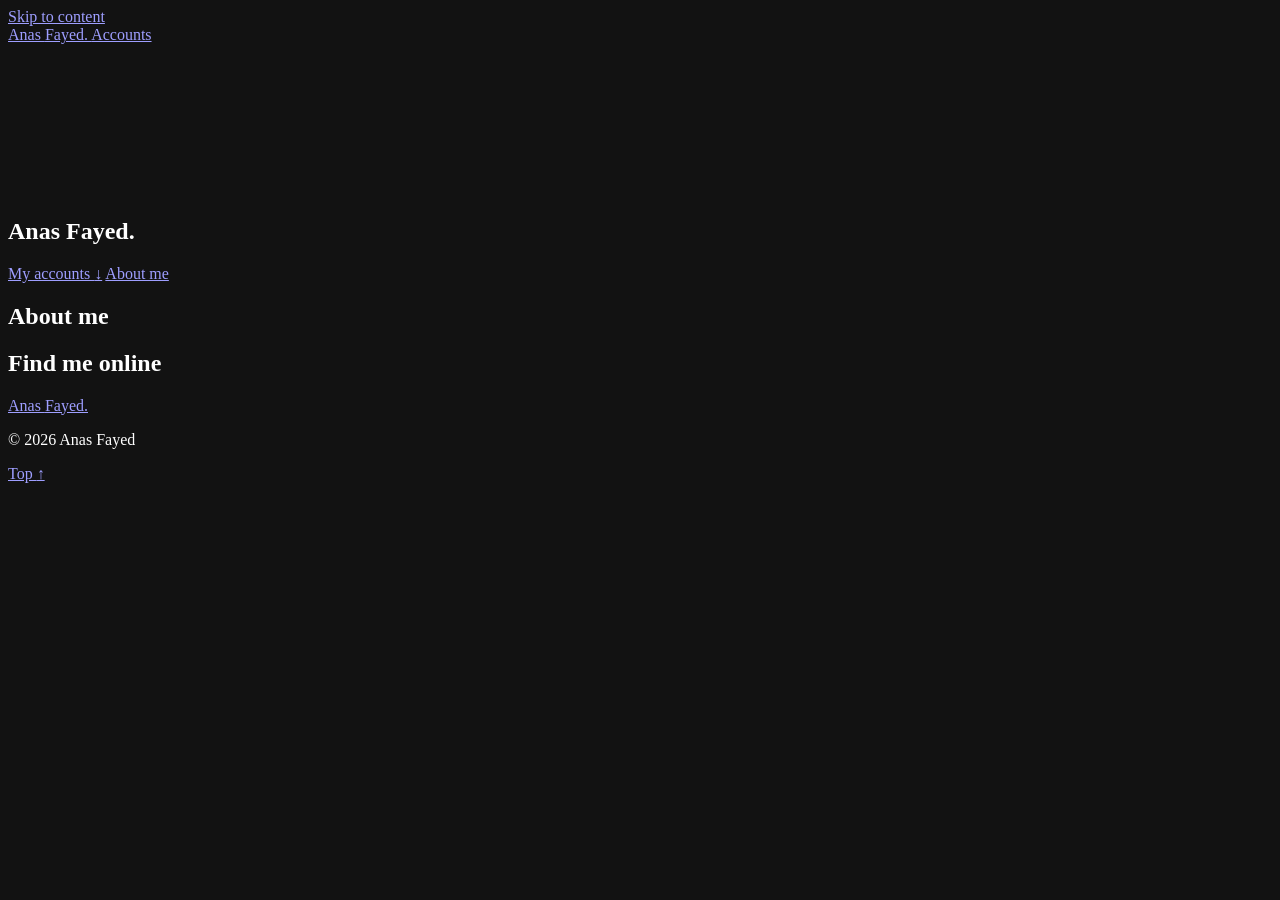
==== index.html @ dcb6b837 "Add files via upload" ====
<!DOCTYPE html>
<html lang="en">
<head>
  <meta charset="utf-8">
  <meta name="viewport" content="width=device-width, initial-scale=1">
  <title>Anas Fayed</title>
  <meta name="description" content="Anas Fayed: AI student at Kafr El-Sheikh University. Find my social accounts and a few basics about me.">
  <meta name="author" content="Anas Fayed">
  <meta name="theme-color" content="#050505">
  <meta name="color-scheme" content="dark">

  <meta property="og:type" content="website">
  <meta property="og:title" content="Anas Fayed">
  <meta property="og:description" content="AI student at Kafr El-Sheikh University. My social accounts and a few basics about me.">
  <meta name="twitter:card" content="summary_large_image">

  <!-- ======================================================================
       AFTER YOU DEPLOY: un-comment the three tags below and replace the URL
       with your real public address (for a project site it ends with the
       repository name, e.g. https://USERNAME.github.io/REPOSITORY/ ).
       Link previews need ABSOLUTE URLs, so they can't be guessed in advance.
       ====================================================================== -->
  <!--
  <link rel="canonical" href="https://YOUR-PUBLIC-URL/">
  <meta property="og:url" content="https://YOUR-PUBLIC-URL/">
  <meta property="og:image" content="https://YOUR-PUBLIC-URL/assets/images/og-image.png">
  -->

  <link rel="icon" href="favicon.svg" type="image/svg+xml">
  <link rel="preconnect" href="https://fonts.googleapis.com">
  <link rel="preconnect" href="https://fonts.gstatic.com" crossorigin>
  <link rel="stylesheet" href="https://fonts.googleapis.com/css2?family=Sora:wght@600;700&family=Space+Grotesk:wght@400;500;600;700&family=Space+Mono:wght@400;700&display=swap">

  <script>document.documentElement.classList.add('js');</script>
  <link rel="stylesheet" href="assets/css/style.css">
</head>
<body>
  <a class="skip-link" href="#main">Skip to content</a>

  <header class="site-header" id="site-header">
    <div class="bar">
      <a class="brand" href="#top" aria-label="Anas Fayed, back to top">
        <span class="brand-name">Anas <span class="grad">Fayed</span><span class="dot">.</span></span>
      </a>
      <a class="bar-link mono" href="#links">Accounts</a>
    </div>
  </header>

  <main id="main">
    <!-- HERO -->
    <section class="hero" id="top" aria-labelledby="hero-title">
      <canvas class="hero-canvas" id="hero-canvas" aria-hidden="true"></canvas>
      <div class="hero-glow" aria-hidden="true"></div>

      <div class="wrap hero-inner">
        <h1 class="hero-title anim" style="--i:1" id="hero-title">Anas <span class="grad">Fayed</span><span class="dot">.</span></h1>
        <span class="hero-rule anim" style="--i:2" aria-hidden="true"></span>
        <p class="hero-tag mono anim" style="--i:2" id="hero-tag"></p>
        <p class="hero-intro anim" style="--i:3" id="hero-intro"></p>
        <div class="hero-actions anim" style="--i:4">
          <a class="btn btn-primary" href="#links">My accounts <span aria-hidden="true">&darr;</span></a>
          <a class="btn btn-ghost" href="#about">About me</a>
        </div>
      </div>
    </section>

    <!-- ABOUT -->
    <section class="section" id="about" aria-labelledby="about-title">
      <div class="wrap narrow">
        <header class="head reveal">
          <h2 id="about-title">About me</h2>
        </header>
        <dl class="facts reveal" id="facts"></dl>
      </div>
    </section>

    <!-- LINKS -->
    <section class="section section-alt" id="links" aria-labelledby="links-title">
      <div class="wrap narrow">
        <header class="head reveal">
          <h2 id="links-title">Find me online</h2>
        </header>
        <div class="cards" id="cards"></div>
      </div>
    </section>
  </main>

  <footer class="site-footer">
    <div class="wrap foot">
      <a class="brand" href="#top" aria-label="Back to top">
        <span class="brand-name">Anas <span class="grad">Fayed</span><span class="dot">.</span></span>
      </a>
      <p class="foot-copy mono">&copy; <span id="year">2026</span> Anas Fayed</p>
      <a class="to-top mono" href="#top" aria-label="Back to top">Top <span aria-hidden="true">&uarr;</span></a>
    </div>
  </footer>

  <noscript><p class="noscript">This page needs JavaScript to show my accounts and details.</p></noscript>
  <script src="assets/js/config.js"></script>
  <script src="assets/js/main.js"></script>
</body>
</html>
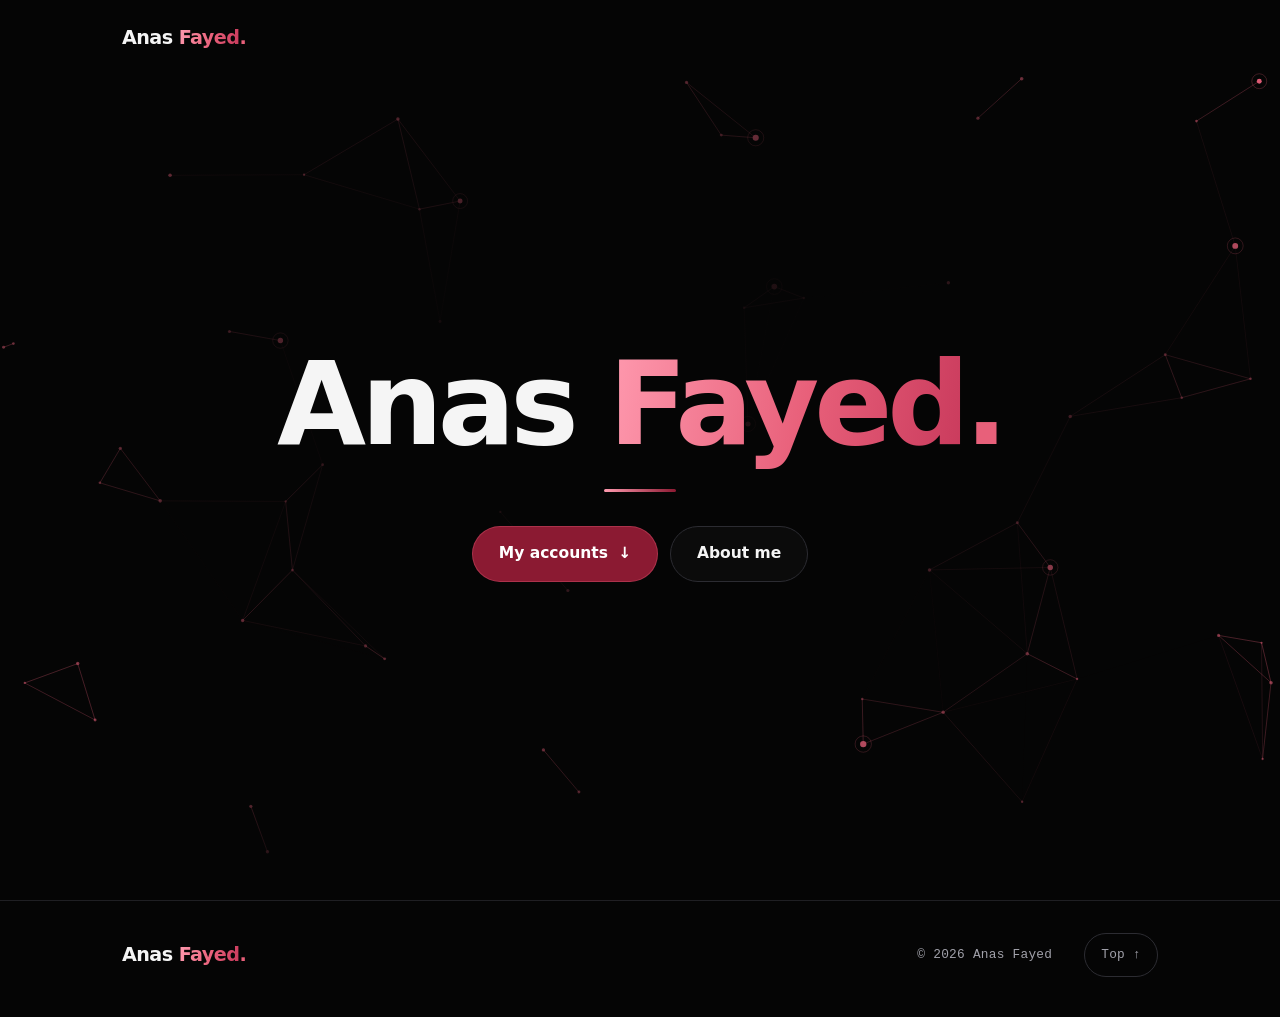
==== commit 2b845dd3: "Add files via upload" ====
--- a/index.html
+++ b/index.html
@@ -12,27 +12,147 @@
   <meta property="og:type" content="website">
   <meta property="og:title" content="Anas Fayed">
   <meta property="og:description" content="AI student at Kafr El-Sheikh University. My social accounts and a few basics about me.">
-  <meta name="twitter:card" content="summary_large_image">
-
-  <!-- ======================================================================
-       AFTER YOU DEPLOY: un-comment the three tags below and replace the URL
-       with your real public address (for a project site it ends with the
-       repository name, e.g. https://USERNAME.github.io/REPOSITORY/ ).
-       Link previews need ABSOLUTE URLs, so they can't be guessed in advance.
-       ====================================================================== -->
-  <!--
-  <link rel="canonical" href="https://YOUR-PUBLIC-URL/">
-  <meta property="og:url" content="https://YOUR-PUBLIC-URL/">
-  <meta property="og:image" content="https://YOUR-PUBLIC-URL/assets/images/og-image.png">
-  -->
-
-  <link rel="icon" href="favicon.svg" type="image/svg+xml">
+  <meta name="twitter:card" content="summary">
+
+  <link rel="icon" href="data:image/svg+xml,%3Csvg xmlns='http://www.w3.org/2000/svg' viewBox='0 0 64 64' role='img' aria-label='AF'%3E %3Cdefs%3E%3ClinearGradient id='g' x1='0' y1='0' x2='1' y2='1'%3E%3Cstop offset='0' stop-color='%23ff9aaf'/%3E%3Cstop offset='1' stop-color='%23c93a5c'/%3E%3C/linearGradient%3E%3C/defs%3E %3Crect width='64' height='64' rx='14' fill='%230b0b0b'/%3E %3Ctext x='32' y='43' text-anchor='middle' font-family='Sora, Arial, Helvetica, sans-serif' font-weight='800' font-size='30' letter-spacing='-2' fill='url(%23g)'%3EAF%3C/text%3E %3C/svg%3E" type="image/svg+xml">
   <link rel="preconnect" href="https://fonts.googleapis.com">
   <link rel="preconnect" href="https://fonts.gstatic.com" crossorigin>
   <link rel="stylesheet" href="https://fonts.googleapis.com/css2?family=Sora:wght@600;700&family=Space+Grotesk:wght@400;500;600;700&family=Space+Mono:wght@400;700&display=swap">
 
   <script>document.documentElement.classList.add('js');</script>
-  <link rel="stylesheet" href="assets/css/style.css">
+  <style>
+/* ==========================================================================
+   Anas Fayed — simple personal page   |   Black + Burgundy
+   Colors are variables at the top: change them there.
+   ========================================================================== */
+:root {
+  --bg: #050505;
+  --bg-2: #0b0b0b;
+  --card: #101010;
+  --accent: #8b1a32;        /* deep burgundy: fills, buttons */
+  --accent-hover: #a62340;
+  --accent-text: #e8607a;   /* lighter wine-rose: text and highlights (readable on black) */
+  --accent-dim: rgba(232, 96, 122, 0.14);
+  --text: #f5f5f5;
+  --muted: #a1a1aa;
+  --border: #1f1f23;
+  --border-strong: #2c2c32;
+  --font-sans: "Space Grotesk", Inter, system-ui, -apple-system, "Segoe UI", Roboto, sans-serif;
+  --font-display: "Sora", "Space Grotesk", Inter, system-ui, sans-serif;
+  --font-mono: "Space Mono", ui-monospace, SFMono-Regular, Menlo, Consolas, monospace;
+  --gutter: 20px;
+  --header-h: 68px;
+  --radius: 16px;
+  --ease: cubic-bezier(0.22, 1, 0.36, 1);
+  color-scheme: dark;
+}
+
+*, *::before, *::after { box-sizing: border-box; }
+html { -webkit-text-size-adjust: 100%; scroll-padding-top: var(--header-h); background: var(--bg); }
+@media (prefers-reduced-motion: no-preference) { html { scroll-behavior: smooth; } }
+body {
+  margin: 0; min-height: 100vh; background: var(--bg); color: var(--text);
+  font-family: var(--font-sans); font-size: 1rem; line-height: 1.65;
+  overflow-x: hidden; -webkit-font-smoothing: antialiased;
+}
+img, svg, canvas { display: block; max-width: 100%; }
+h1, h2, p, dl, dd, dt { margin: 0; }
+a { color: inherit; text-decoration: none; }
+[hidden] { display: none !important; }
+.mono { font-family: var(--font-mono); letter-spacing: 0.02em; }
+.wrap { width: 100%; max-width: 1100px; margin-inline: auto; padding-inline: var(--gutter); }
+.narrow { max-width: 760px; }
+::selection { background: var(--accent); color: #fff; }
+:focus-visible { outline: 2px solid var(--accent-text); outline-offset: 3px; border-radius: 6px; }
+
+.skip-link { position: fixed; left: 12px; top: -60px; z-index: 200; background: var(--accent); color: #fff; padding: 10px 16px; border-radius: 8px; font-weight: 600; transition: top 0.2s; }
+.skip-link:focus { top: 12px; }
+.noscript { padding: 12px var(--gutter); color: var(--muted); text-align: center; font-size: 0.9rem; }
+
+/* Header */
+.site-header { position: fixed; inset: 0 0 auto 0; z-index: 100; height: var(--header-h); border-bottom: 1px solid transparent; transition: background 0.3s, border-color 0.3s; }
+.site-header.is-scrolled { background: rgba(5,5,5,0.8); -webkit-backdrop-filter: blur(14px); backdrop-filter: blur(14px); border-bottom-color: var(--border); }
+.bar { height: 100%; max-width: 1100px; margin-inline: auto; padding-inline: var(--gutter); display: flex; align-items: center; justify-content: space-between; }
+.brand { display: inline-flex; align-items: center; gap: 10px; min-height: 44px; }
+.brand-name { font-family: var(--font-display); font-weight: 700; font-size: 1.2rem; letter-spacing: -0.03em; line-height: 1; transition: opacity 0.2s; }
+.brand:hover .brand-name { opacity: 0.85; }
+.bar-link { display: inline-flex; align-items: center; min-height: 44px; padding: 0 14px; border: 1px solid var(--border-strong); border-radius: 999px; font-size: 0.8rem; color: var(--muted); transition: color 0.2s, border-color 0.2s; }
+.bar-link:hover { color: var(--accent-text); border-color: var(--accent-text); }
+
+/* Hero */
+.hero { position: relative; min-height: 100svh; min-height: 100vh; display: flex; align-items: center; padding: calc(var(--header-h) + 24px) 0 72px; overflow: hidden; isolation: isolate; }
+.hero-canvas { position: absolute; inset: 0; width: 100%; height: 100%; z-index: -2; }
+.hero-glow { position: absolute; inset: 0; z-index: -1; pointer-events: none; background: radial-gradient(ellipse 60% 50% at 50% 42%, rgba(5,5,5,0.88) 30%, rgba(5,5,5,0) 100%), linear-gradient(0deg, var(--bg) 0%, transparent 18%); }
+.hero-inner { display: grid; justify-items: center; text-align: center; gap: 0; }
+.hero-title { font-family: var(--font-display); font-size: clamp(2.8rem, 13.5vw, 7.2rem); line-height: 1.02; letter-spacing: -0.045em; font-weight: 700; }
+.dot { color: var(--accent-text); -webkit-text-fill-color: var(--accent-text); }
+.hero-rule { display: block; width: 72px; height: 3px; margin-top: 26px; border-radius: 3px; background: linear-gradient(90deg, #ff9aaf, var(--accent)); }
+.grad { background: linear-gradient(100deg, #ff9aaf 0%, #e8607a 55%, #c93a5c 100%); -webkit-background-clip: text; background-clip: text; color: transparent; }
+.hero-tag { margin-top: 22px; font-size: 0.85rem; color: var(--accent-text); }
+.hero-intro { margin-top: 20px; max-width: 44ch; color: var(--muted); font-size: clamp(1rem, 2.6vw, 1.15rem); }
+.hero-actions { display: flex; flex-wrap: wrap; justify-content: center; gap: 12px; margin-top: 34px; }
+
+.btn { display: inline-flex; align-items: center; justify-content: center; gap: 10px; min-height: 52px; padding: 14px 26px; border-radius: 999px; border: 1px solid transparent; font-weight: 600; font-size: 0.97rem; cursor: pointer; white-space: nowrap; transition: background 0.25s, color 0.25s, border-color 0.25s, transform 0.25s var(--ease); }
+.btn-primary { background: var(--accent); color: #fff; border-color: rgba(232,96,122,0.35); }
+.btn-primary:hover { background: var(--accent-hover); transform: translateY(-2px); }
+.btn-ghost { border-color: var(--border-strong); background: rgba(16,16,16,0.6); }
+.btn-ghost:hover { border-color: var(--accent-text); color: var(--accent-text); transform: translateY(-2px); }
+@media (max-width: 420px) { .hero-actions .btn { width: 100%; } }
+
+/* Sections */
+.section { padding: 80px 0; }
+.section-alt { background: var(--bg-2); border-block: 1px solid var(--border); }
+@media (min-width: 860px) { :root { --gutter: 32px; --header-h: 76px; } .section { padding: 112px 0; } }
+.head { display: flex; align-items: center; gap: 16px; margin-bottom: 36px; }
+.head::before { content: ""; width: 28px; height: 3px; border-radius: 3px; background: linear-gradient(90deg, #ff9aaf, var(--accent)); }
+.head h2 { font-size: clamp(1.8rem, 6vw, 2.6rem); letter-spacing: -0.035em; line-height: 1.1; }
+
+/* About facts */
+.facts { border: 1px solid var(--border); border-radius: var(--radius); background: var(--card); overflow: hidden; }
+.fact { display: grid; gap: 4px; padding: 18px 22px; border-bottom: 1px solid var(--border); }
+.fact:last-child { border-bottom: 0; }
+.fact dt { font-family: var(--font-mono); font-size: 0.74rem; letter-spacing: 0.08em; text-transform: uppercase; color: var(--accent-text); }
+.fact dd { font-size: 1.1rem; overflow-wrap: anywhere; }
+@media (min-width: 640px) { .fact { grid-template-columns: 200px 1fr; align-items: baseline; gap: 24px; } }
+
+/* Account cards */
+.cards { display: grid; gap: 12px; }
+@media (min-width: 640px) { .cards { grid-template-columns: repeat(2, 1fr); } }
+.card { display: flex; align-items: center; gap: 16px; min-height: 80px; padding: 16px 20px; background: var(--card); border: 1px solid var(--border); border-radius: var(--radius); transition: border-color 0.3s, transform 0.4s var(--ease), background 0.3s; }
+.card:hover { border-color: var(--accent-text); transform: translateY(-3px); background: #141012; }
+.card:hover .card-arrow { transform: translate(3px, -3px); color: var(--accent-text); }
+.ico { flex: none; width: 50px; height: 50px; display: grid; place-items: center; border: 1px solid var(--border-strong); border-radius: 14px; background: linear-gradient(145deg, #151215, #0c0b0c); color: var(--accent-text); transition: background 0.3s, color 0.3s, border-color 0.3s, transform 0.4s var(--ease); }
+.ico svg { width: 24px; height: 24px; }
+.card:hover .ico { background: linear-gradient(145deg, #c93a5c, #8b1a32); color: #fff; border-color: transparent; transform: rotate(-6deg) scale(1.06); }
+.hero-social { display: flex; flex-wrap: wrap; justify-content: center; gap: 12px; margin-top: 30px; }
+.hero-social[hidden] { display: none; }
+.ico-btn { width: 52px; height: 52px; display: grid; place-items: center; border: 1px solid var(--border-strong); border-radius: 50%; background: rgba(16,16,16,0.7); color: var(--text); transition: background 0.3s, color 0.3s, border-color 0.3s, transform 0.4s var(--ease), box-shadow 0.3s; }
+.ico-btn svg { width: 22px; height: 22px; }
+.ico-btn:hover { background: linear-gradient(145deg, #c93a5c, #8b1a32); border-color: transparent; color: #fff; transform: translateY(-4px); box-shadow: 0 14px 30px -12px rgba(201,58,92,0.7); }
+.card-text { min-width: 0; display: grid; }
+.card-name { font-weight: 600; }
+.card-handle { font-size: 0.78rem; color: var(--muted); overflow: hidden; text-overflow: ellipsis; white-space: nowrap; }
+.card-arrow { margin-left: auto; color: var(--muted); transition: transform 0.3s var(--ease), color 0.3s; }
+
+/* Footer */
+.site-footer { border-top: 1px solid var(--border); padding: 32px 0 40px; }
+.foot { display: grid; gap: 18px; justify-items: start; }
+.foot-copy { font-size: 0.8rem; color: var(--muted); }
+.to-top { display: inline-flex; align-items: center; gap: 8px; min-height: 44px; padding: 8px 16px; border: 1px solid var(--border-strong); border-radius: 999px; font-size: 0.8rem; color: var(--muted); transition: color 0.2s, border-color 0.2s; }
+.to-top:hover { color: var(--accent-text); border-color: var(--accent-text); }
+@media (min-width: 700px) { .foot { grid-template-columns: 1fr auto auto; align-items: center; gap: 32px; } }
+
+/* Motion */
+.js .anim { opacity: 0; transform: translateY(18px); animation: rise 0.9s var(--ease) forwards; animation-delay: calc(var(--i) * 110ms + 100ms); }
+@keyframes rise { to { opacity: 1; transform: none; } }
+.js .reveal { opacity: 0; transform: translateY(22px); transition: opacity 0.8s var(--ease), transform 0.8s var(--ease); }
+.js .reveal.is-visible { opacity: 1; transform: none; }
+@media (prefers-reduced-motion: reduce) {
+  *, *::before, *::after { animation-duration: 0.001ms !important; animation-iteration-count: 1 !important; transition-duration: 0.001ms !important; }
+  .js .anim, .js .reveal { opacity: 1 !important; transform: none !important; }
+}
+
+</style>
 </head>
 <body>
   <a class="skip-link" href="#main">Skip to content</a>
@@ -61,26 +181,27 @@
           <a class="btn btn-primary" href="#links">My accounts <span aria-hidden="true">&darr;</span></a>
           <a class="btn btn-ghost" href="#about">About me</a>
         </div>
+        <div class="hero-social anim" style="--i:5" id="hero-social" aria-label="My social accounts"></div>
       </div>
     </section>
 
+    <!-- LINKS -->
+    <section class="section" id="links" aria-labelledby="links-title">
+      <div class="wrap narrow">
+        <header class="head reveal">
+          <h2 id="links-title">Find me online</h2>
+        </header>
+        <div class="cards" id="cards"></div>
+      </div>
+    </section>
+
     <!-- ABOUT -->
-    <section class="section" id="about" aria-labelledby="about-title">
+    <section class="section section-alt" id="about" aria-labelledby="about-title">
       <div class="wrap narrow">
         <header class="head reveal">
           <h2 id="about-title">About me</h2>
         </header>
         <dl class="facts reveal" id="facts"></dl>
-      </div>
-    </section>
-
-    <!-- LINKS -->
-    <section class="section section-alt" id="links" aria-labelledby="links-title">
-      <div class="wrap narrow">
-        <header class="head reveal">
-          <h2 id="links-title">Find me online</h2>
-        </header>
-        <div class="cards" id="cards"></div>
       </div>
     </section>
   </main>
@@ -96,7 +217,268 @@
   </footer>
 
   <noscript><p class="noscript">This page needs JavaScript to show my accounts and details.</p></noscript>
-  <script src="assets/js/config.js"></script>
-  <script src="assets/js/main.js"></script>
+  <script src="data.js"></script>
+  <script>
+/* ==========================================================================
+   Anas Fayed — simple personal page   |   main.js
+   All content lives in assets/js/config.js. Plain script, no build step.
+   ========================================================================== */
+(function () {
+  "use strict";
+
+  var CFG = window.SITE_CONFIG || {};
+  var LINKS = CFG.links || {};
+  var reduceMotion = window.matchMedia("(prefers-reduced-motion: reduce)");
+
+  /* ---------- Helpers ---------- */
+  function $(sel) { return document.querySelector(sel); }
+
+  /** Create an element with textContent only (never innerHTML). */
+  function h(tag, attrs, children) {
+    var node = document.createElement(tag);
+    Object.keys(attrs || {}).forEach(function (k) {
+      var v = attrs[k];
+      if (v === null || v === undefined || v === false) return;
+      if (k === "class") node.className = v;
+      else if (k === "text") node.textContent = v;
+      else node.setAttribute(k, v);
+    });
+    (children || []).forEach(function (c) { if (c) node.appendChild(typeof c === "string" ? document.createTextNode(c) : c); });
+    return node;
+  }
+
+  function safeUrl(value) {
+    if (typeof value !== "string" || !value.trim()) return "";
+    try {
+      var u = new URL(value.trim());
+      return u.protocol === "https:" || u.protocol === "http:" ? u.href : "";
+    } catch (e) { return ""; }
+  }
+  function emailHref(v) {
+    v = typeof v === "string" ? v.trim() : "";
+    return /^[^\s@<>"']+@[^\s@<>"']+\.[^\s@<>"']+$/.test(v) ? "mailto:" + v : "";
+  }
+  function pretty(href) {
+    try { var u = new URL(href); return (u.hostname.replace(/^www\./, "") + u.pathname).replace(/\/+$/, ""); }
+    catch (e) { return href; }
+  }
+
+  var META = {
+    linkedin:  { label: "LinkedIn" },
+    instagram: { label: "Instagram" },
+    tiktok:    { label: "TikTok" },
+    snapchat:  { label: "Snapchat" },
+    github:    { label: "GitHub" },
+    email:     { label: "Email" }
+  };
+
+  /* Brand icons (24x24). Drawn with plain shapes so no image files are needed. */
+  var LINE = { fill: "none", stroke: "currentColor", "stroke-width": "1.8", "stroke-linecap": "round", "stroke-linejoin": "round" };
+  function line(extra) { var o = {}; Object.keys(LINE).forEach(function (k) { o[k] = LINE[k]; }); Object.keys(extra).forEach(function (k) { o[k] = extra[k]; }); return o; }
+  var ICONS = {
+    instagram: [
+      ["rect", line({ x: "3", y: "3", width: "18", height: "18", rx: "5.2" })],
+      ["circle", line({ cx: "12", cy: "12", r: "4.1" })],
+      ["circle", { cx: "17.4", cy: "6.6", r: "1.15", fill: "currentColor" }]
+    ],
+    tiktok: [["path", { fill: "currentColor", d: "M12.525.02c1.31-.02 2.61-.01 3.91-.02.08 1.53.63 3.09 1.75 4.17 1.12 1.11 2.7 1.62 4.24 1.79v4.03c-1.44-.05-2.89-.35-4.2-.97-.57-.26-1.1-.59-1.62-.93-.01 2.92.01 5.84-.02 8.75-.08 1.4-.54 2.79-1.35 3.94-1.31 1.92-3.58 3.17-5.91 3.21-1.43.08-2.86-.31-4.08-1.03-2.02-1.19-3.44-3.37-3.65-5.71-.02-.5-.03-1-.01-1.49.18-1.9 1.12-3.72 2.58-4.96 1.66-1.44 3.98-2.13 6.15-1.72.02 1.48-.04 2.96-.04 4.44-.99-.32-2.15-.23-3.02.37-.63.41-1.11 1.04-1.36 1.75-.21.51-.15 1.07-.14 1.61.24 1.64 1.82 3.02 3.5 2.87 1.12-.01 2.19-.66 2.77-1.61.19-.33.4-.67.41-1.06.1-1.79.06-3.57.07-5.36.01-4.03-.01-8.05.02-12.07z" }]],
+    snapchat: [["path", { fill: "currentColor", d: "M12.206.793c.99 0 4.347.276 5.93 3.821.529 1.193.403 3.219.299 4.847l-.003.06c-.012.18-.022.345-.03.51.075.045.203.09.401.09.3-.016.659-.12 1.033-.301.165-.088.344-.104.464-.104.182 0 .359.029.509.09.45.149.734.479.734.838.015.449-.39.839-1.213 1.168-.089.029-.209.075-.344.119-.45.135-1.139.36-1.333.81-.09.224-.061.524.12.868l.015.015c.06.136 1.526 3.475 4.791 4.014.255.044.435.27.42.509 0 .075-.015.149-.045.225-.24.569-1.273.988-3.146 1.271-.059.091-.12.375-.164.57-.029.179-.074.36-.134.553-.076.271-.27.405-.555.405h-.03c-.135 0-.313-.031-.538-.074-.36-.075-.765-.135-1.273-.135-.3 0-.599.015-.913.074-.6.104-1.123.464-1.723.884-.853.599-1.826 1.288-3.294 1.288-.06 0-.119-.015-.18-.015h-.149c-1.468 0-2.427-.675-3.279-1.288-.599-.42-1.107-.779-1.707-.884-.314-.045-.629-.074-.928-.074-.54 0-.958.089-1.272.149-.211.043-.391.074-.54.074-.374 0-.523-.224-.583-.42-.061-.192-.09-.389-.135-.567-.046-.181-.105-.494-.166-.57-1.918-.222-2.95-.642-3.189-1.226-.031-.063-.052-.15-.055-.225-.015-.243.165-.465.42-.509 3.264-.54 4.73-3.879 4.791-4.02l.016-.029c.18-.345.224-.645.119-.869-.195-.434-.884-.658-1.332-.809-.121-.029-.24-.074-.346-.119-1.107-.435-1.257-.93-1.197-1.273.09-.479.674-.793 1.168-.793.146 0 .27.029.383.074.42.194.789.3 1.104.3.234 0 .384-.06.465-.105l-.046-.569c-.098-1.626-.225-3.651.307-4.837C7.392 1.077 10.739.807 11.727.807l.419-.015h.06z" }]],
+    linkedin: [["path", { fill: "currentColor", d: "M20.447 20.452h-3.554v-5.569c0-1.328-.027-3.037-1.852-3.037-1.853 0-2.136 1.445-2.136 2.939v5.667H9.351V9h3.414v1.561h.046c.477-.9 1.637-1.85 3.37-1.85 3.601 0 4.267 2.37 4.267 5.455v6.286zM5.337 7.433c-1.144 0-2.063-.926-2.063-2.065 0-1.138.92-2.063 2.063-2.063 1.14 0 2.064.925 2.064 2.063 0 1.139-.925 2.065-2.064 2.065zm1.782 13.019H3.555V9h3.564v11.452zM22.225 0H1.771C.792 0 0 .774 0 1.729v20.542C0 23.227.792 24 1.771 24h20.451C23.2 24 24 23.227 24 22.271V1.729C24 .774 23.2 0 22.222 0h.003z" }]],
+    github: [["path", { fill: "currentColor", d: "M12 .297c-6.63 0-12 5.373-12 12 0 5.303 3.438 9.8 8.205 11.385.6.113.82-.258.82-.577 0-.285-.01-1.04-.015-2.04-3.338.724-4.042-1.61-4.042-1.61C4.422 18.07 3.633 17.7 3.633 17.7c-1.087-.744.084-.729.084-.729 1.205.084 1.838 1.236 1.838 1.236 1.07 1.835 2.809 1.305 3.495.998.108-.776.417-1.305.76-1.605-2.665-.3-5.466-1.332-5.466-5.93 0-1.31.465-2.38 1.235-3.22-.135-.303-.54-1.523.105-3.176 0 0 1.005-.322 3.3 1.23.96-.267 1.98-.399 3-.405 1.02.006 2.04.138 3 .405 2.28-1.552 3.285-1.23 3.285-1.23.645 1.653.24 2.873.12 3.176.765.84 1.23 1.91 1.23 3.22 0 4.61-2.805 5.625-5.475 5.92.42.36.81 1.096.81 2.22 0 1.606-.015 2.896-.015 3.286 0 .315.21.69.825.57C20.565 22.092 24 17.592 24 12.297c0-6.627-5.373-12-12-12" }]],
+    email: [
+      ["rect", line({ x: "3", y: "5", width: "18", height: "14", rx: "2.6" })],
+      ["path", line({ d: "M3.8 7.4 12 13.2l8.2-5.8" })]
+    ]
+  };
+  var SVGNS = "http://www.w3.org/2000/svg";
+  function svgIcon(key) {
+    var parts = ICONS[key];
+    if (!parts) return null;
+    var svg = document.createElementNS(SVGNS, "svg");
+    svg.setAttribute("viewBox", "0 0 24 24");
+    svg.setAttribute("aria-hidden", "true");
+    svg.setAttribute("focusable", "false");
+    parts.forEach(function (p) {
+      var el = document.createElementNS(SVGNS, p[0]);
+      Object.keys(p[1]).forEach(function (k) { el.setAttribute(k, p[1][k]); });
+      svg.appendChild(el);
+    });
+    return svg;
+  }
+  function linkFor(key) { return key === "email" ? emailHref(LINKS.email) : safeUrl(LINKS[key]); }
+  function extAttrs(href) { return /^https?:/i.test(href) ? { target: "_blank", rel: "noopener noreferrer" } : {}; }
+
+  /* ---------- Content ---------- */
+  function renderHero() {
+    if (CFG.name) {
+      var title = $("#hero-title"), parts = String(CFG.name).trim().split(" ");
+      var last = parts.length > 1 ? parts.pop() : "";
+      title.textContent = parts.join(" ") + (last ? " " : "");
+      if (last) title.appendChild(h("span", { class: "grad", text: last }));
+      title.appendChild(h("span", { class: "dot", text: "." }));
+    }
+    var tag = $("#hero-tag"), intro = $("#hero-intro");
+    if (CFG.tagline) tag.textContent = CFG.tagline; else tag.hidden = true;
+    if (CFG.intro) intro.textContent = CFG.intro; else intro.hidden = true;
+  }
+
+  function renderFacts() {
+    var a = CFG.about || {};
+    var rows = [
+      ["Full name", a.fullName],
+      ["Born", a.born],
+      ["Birthplace", a.birthplace],
+      ["From", a.from],
+      ["Studying", a.faculty],
+      ["University", a.university],
+      ["Expected graduation", a.graduation],
+      ["Current stage", a.currentStage]
+    ].filter(function (r) { return r[1]; });
+
+    var list = $("#facts");
+    if (!rows.length) { $("#about").hidden = true; return; }
+    rows.forEach(function (r) {
+      list.appendChild(h("div", { class: "fact" }, [h("dt", { text: r[0] }), h("dd", { text: r[1] })]));
+    });
+  }
+
+  function renderCards() {
+    var wrap = $("#cards");
+    (CFG.linkOrder || Object.keys(LINKS)).forEach(function (key) {
+      var meta = META[key] || { label: key };
+      var href = linkFor(key);
+      if (!href) return; // missing link → card simply doesn't exist
+      var handle = key === "email" ? String(LINKS.email).trim() : pretty(href);
+      var attrs = Object.assign({ class: "card", href: href, "aria-label": meta.label + ": " + handle }, extAttrs(href));
+      var ico = h("span", { class: "ico", "aria-hidden": "true" });
+      var icon = svgIcon(key);
+      if (icon) ico.appendChild(icon);
+      wrap.appendChild(h("a", attrs, [
+        ico,
+        h("span", { class: "card-text" }, [h("span", { class: "card-name", text: meta.label }), h("span", { class: "card-handle mono", text: handle })]),
+        h("span", { class: "card-arrow", "aria-hidden": "true", text: "↗" })
+      ]));
+    });
+    if (!wrap.children.length) { $("#links").hidden = true; var l = document.querySelector(".bar-link"); if (l) l.hidden = true; }
+  }
+
+  /* Round icon buttons under the hero buttons */
+  function renderHeroSocial() {
+    var box = $("#hero-social");
+    if (!box) return;
+    (CFG.linkOrder || Object.keys(LINKS)).forEach(function (key) {
+      var href = linkFor(key), icon = svgIcon(key);
+      if (!href || !icon) return;
+      var label = (META[key] || { label: key }).label;
+      box.appendChild(h("a", Object.assign({ class: "ico-btn", href: href, "aria-label": label, title: label }, extAttrs(href)), [icon]));
+    });
+    if (!box.children.length) box.hidden = true;
+  }
+
+  /* ---------- Header + reveal ---------- */
+  function initScroll() {
+    var header = $("#site-header");
+    function onScroll() { header.classList.toggle("is-scrolled", window.scrollY > 12); }
+    window.addEventListener("scroll", onScroll, { passive: true });
+    onScroll();
+
+    var items = Array.prototype.slice.call(document.querySelectorAll(".reveal"));
+    if (!("IntersectionObserver" in window) || reduceMotion.matches) {
+      items.forEach(function (el) { el.classList.add("is-visible"); });
+      return;
+    }
+    var io = new IntersectionObserver(function (entries) {
+      entries.forEach(function (en) {
+        if (en.isIntersecting) { en.target.classList.add("is-visible"); io.unobserve(en.target); }
+      });
+    }, { threshold: 0.12, rootMargin: "0px 0px -6% 0px" });
+    items.forEach(function (el) { io.observe(el); });
+  }
+
+  /* ---------- Hero network (light, pauses when hidden) ---------- */
+  function initNetwork() {
+    var canvas = $("#hero-canvas"), hero = $(".hero");
+    if (!canvas || !canvas.getContext) return;
+    var ctx = canvas.getContext("2d");
+    var COLOR = "232,96,122";
+    var w = 0, hh = 0, nodes = [], raf = 0, running = false, inView = true, last = 0;
+
+    function rand(a, b) { return a + Math.random() * (b - a); }
+    function build() {
+      var r = hero.getBoundingClientRect();
+      w = Math.max(1, Math.floor(r.width)); hh = Math.max(1, Math.floor(r.height));
+      var dpr = Math.min(window.devicePixelRatio || 1, 2);
+      canvas.width = Math.floor(w * dpr); canvas.height = Math.floor(hh * dpr);
+      ctx.setTransform(dpr, 0, 0, dpr, 0, 0);
+      var count = Math.round(Math.min(64, Math.max(22, (w * hh) / 20000)));
+      nodes = [];
+      for (var i = 0; i < count; i++) {
+        var big = Math.random() < 0.14;
+        nodes.push({ x: rand(0, w), y: rand(0, hh), vx: rand(-0.11, 0.11), vy: rand(-0.11, 0.11), r: big ? rand(2.4, 3.3) : rand(1.1, 1.8), big: big });
+      }
+    }
+    function draw(step) {
+      ctx.clearRect(0, 0, w, hh);
+      var link = Math.min(150, Math.max(95, w * 0.14)), l2 = link * link, i, j, a, b;
+      for (i = 0; i < nodes.length; i++) {
+        a = nodes[i];
+        if (step) {
+          a.x += a.vx * step; a.y += a.vy * step;
+          if (a.x < -10) a.x = w + 10; else if (a.x > w + 10) a.x = -10;
+          if (a.y < -10) a.y = hh + 10; else if (a.y > hh + 10) a.y = -10;
+        }
+      }
+      ctx.lineWidth = 1;
+      for (i = 0; i < nodes.length; i++) {
+        a = nodes[i];
+        for (j = i + 1; j < nodes.length; j++) {
+          b = nodes[j];
+          var dx = a.x - b.x, dy = a.y - b.y, d2 = dx * dx + dy * dy;
+          if (d2 < l2) {
+            ctx.strokeStyle = "rgba(" + COLOR + "," + ((1 - d2 / l2) * 0.34).toFixed(3) + ")";
+            ctx.beginPath(); ctx.moveTo(a.x, a.y); ctx.lineTo(b.x, b.y); ctx.stroke();
+          }
+        }
+      }
+      for (i = 0; i < nodes.length; i++) {
+        a = nodes[i];
+        ctx.fillStyle = "rgba(" + COLOR + "," + (a.big ? 0.95 : 0.55) + ")";
+        ctx.beginPath(); ctx.arc(a.x, a.y, a.r, 0, 6.2832); ctx.fill();
+        if (a.big) { ctx.strokeStyle = "rgba(" + COLOR + ",0.25)"; ctx.beginPath(); ctx.arc(a.x, a.y, a.r + 5, 0, 6.2832); ctx.stroke(); }
+      }
+    }
+    function frame(t) {
+      if (!running) return;
+      var step = Math.min((t - last) / 16.67, 3); last = t;
+      draw(step); raf = requestAnimationFrame(frame);
+    }
+    function start() { if (running || reduceMotion.matches || !inView || document.hidden) return; running = true; last = performance.now(); raf = requestAnimationFrame(frame); }
+    function stop() { running = false; cancelAnimationFrame(raf); }
+
+    var timer = 0;
+    window.addEventListener("resize", function () {
+      clearTimeout(timer);
+      timer = setTimeout(function () { stop(); build(); draw(0); start(); }, 150);
+    });
+    document.addEventListener("visibilitychange", function () { if (document.hidden) stop(); else start(); });
+    if ("IntersectionObserver" in window) {
+      new IntersectionObserver(function (e) { inView = e[0].isIntersecting; if (inView) start(); else stop(); }).observe(hero);
+    }
+    function onMotion() { if (reduceMotion.matches) { stop(); draw(0); } else start(); }
+    if (reduceMotion.addEventListener) reduceMotion.addEventListener("change", onMotion);
+
+    build(); draw(0); start();
+  }
+
+  /* ---------- Boot ---------- */
+  function boot() {
+    var y = $("#year"); if (y) y.textContent = String(new Date().getFullYear());
+    renderHero(); renderFacts(); renderCards(); renderHeroSocial();
+    initScroll(); initNetwork();
+  }
+  if (document.readyState === "loading") document.addEventListener("DOMContentLoaded", boot); else boot();
+})();
+
+</script>
 </body>
 </html>
